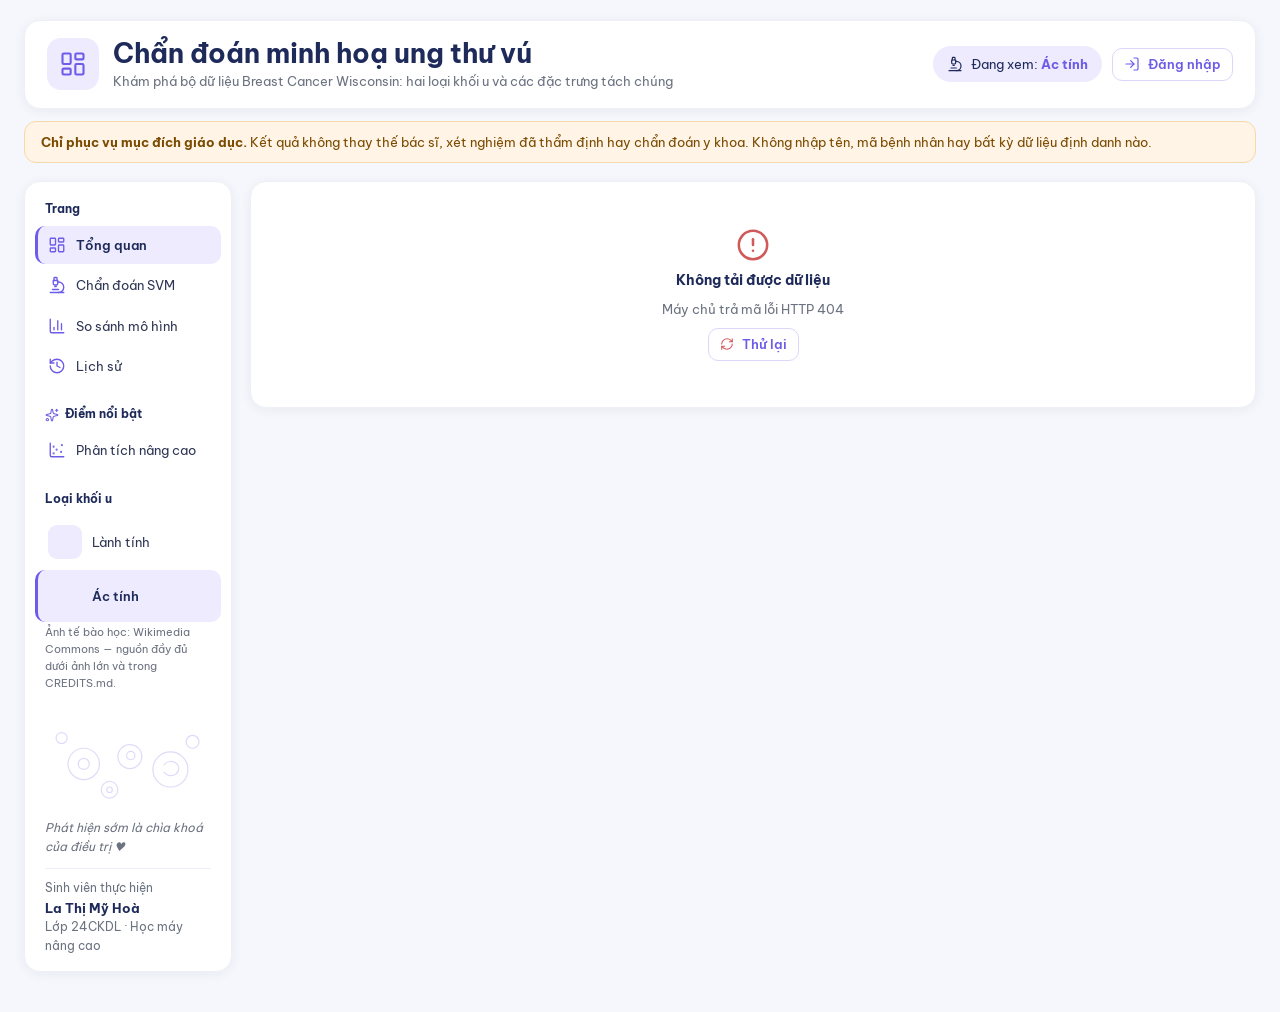
==== web/public/index.html @ 4c99efbc "Serve a three-module dashboard with credited cytology images Web module (overview, SVM diagnosis wit" ====
<!doctype html>
<html lang="vi">
<head>
<meta charset="utf-8">
<meta name="viewport" content="width=device-width, initial-scale=1">
<title>Chẩn đoán minh hoạ ung thư vú — SVM</title>
<meta name="description" content="Chẩn đoán minh hoạ khối u vú lành tính / ác tính bằng SVM, so sánh 5 mô hình phân loại — chỉ phục vụ mục đích giáo dục.">
<link rel="icon" href="favicon.svg" type="image/svg+xml">
<link rel="stylesheet" href="css/app.css">
<!-- Addresses of the model API and the database API (served by the web module). -->
<script src="config.js"></script>
<script src="vendor/chart.umd.min.js"></script>
<script type="module" src="js/app.js"></script>
</head>
<body>
<div class="app">
  <header class="topbar">
    <div class="brand">
      <div class="brand-icon" id="pageIcon"></div>
      <div>
        <h1 id="pageTitle">Chẩn đoán minh hoạ ung thư vú</h1>
        <p id="pageSub">Đang tải…</p>
      </div>
    </div>
    <div class="top-actions">
      <span class="pill" id="viewingPill"></span>
      <div class="user-menu" id="userMenu"></div>
    </div>
  </header>

  <div class="edu-warning" role="note">
    <b>Chỉ phục vụ mục đích giáo dục.</b> Kết quả không thay thế bác sĩ, xét nghiệm đã thẩm định hay chẩn đoán y khoa.
    Không nhập tên, mã bệnh nhân hay bất kỳ dữ liệu định danh nào.
  </div>

  <div class="shell">
    <nav class="sidebar" id="sidebar" aria-label="Điều hướng"></nav>
    <main class="view" id="view" aria-live="polite"></main>
  </div>
</div>
<div class="toast" id="toast" role="status"></div>
</body>
</html>
---- web/public/css/app.css ----
/* Light lavender dashboard, tokens from docs/ui-reference.png (requirement R5). */
@import url("../fonts/fonts.css");

:root {
  --bg: #F5F7FC;
  --card: #FFFFFF;
  --primary: #6C5CE7;
  --primary-strong: #5A4BD6;
  --lavender: #EFEBFF;
  --title: #1E2A5A;
  --text: #2E3654;
  --muted: #6B7280;
  --border: #EEF0F7;
  --shadow: 0 2px 12px rgba(30, 40, 90, .06);
  --radius: 16px;
  --radius-sm: 10px;

  --c1: #6C63FF; --c2: #B38BFA; --c3: #5CB85C; --c4: #6FA8DC; --c5: #F4A261;

  --ok: #1F9D55; --ok-bg: #E8F7EE;
  --warn: #B7791F; --warn-bg: #FFF4E0;
  --bad: #C53030; --bad-bg: #FDECEC;

  --font: "Be Vietnam Pro", system-ui, -apple-system, "Segoe UI", Arial, sans-serif;
}

*, *::before, *::after { box-sizing: border-box; }
html { -webkit-text-size-adjust: 100%; }
body {
  margin: 0; background: var(--bg); color: var(--text);
  font-family: var(--font); font-size: 14px; line-height: 1.55;
}
a { color: var(--primary); }
button, input, select { font: inherit; }
.icon { flex: none; vertical-align: middle; }
.sr-only { position: absolute; width: 1px; height: 1px; overflow: hidden; clip: rect(0 0 0 0); }

/* ------------------------------------------------------------ layout */
.app { max-width: 1400px; margin: 0 auto; padding: 20px 24px 40px; }
.topbar {
  display: flex; align-items: center; justify-content: space-between; gap: 16px;
  background: var(--card); border: 1px solid var(--border); border-radius: var(--radius);
  box-shadow: var(--shadow); padding: 16px 22px; margin-bottom: 18px;
}
.brand { display: flex; align-items: center; gap: 14px; min-width: 0; }
.brand-icon {
  width: 52px; height: 52px; border-radius: 14px; display: grid; place-items: center;
  background: var(--lavender); color: var(--primary);  flex: none;
}
.brand h1 { margin: 0; font-size: 27px; line-height: 1.2; font-weight: 700; color: var(--title); }
.brand p { margin: 2px 0 0; color: var(--muted); font-size: 13px; }
.top-actions { display: flex; align-items: center; gap: 10px; flex-wrap: wrap; justify-content: flex-end; }

.pill {
  display: inline-flex; align-items: center; gap: 8px; padding: 8px 14px; border-radius: 999px;
  background: var(--lavender); color: var(--title); font-size: 13px; white-space: nowrap;
}
.pill b { color: var(--primary); }

.user-menu { position: relative; }
.user-btn {
  display: inline-flex; align-items: center; gap: 8px; padding: 7px 12px; border-radius: 999px;
  border: 1px solid var(--border); background: var(--card); color: var(--title); cursor: pointer;
}
.user-btn:hover { border-color: var(--primary); }
.avatar {
  width: 26px; height: 26px; border-radius: 50%; display: grid; place-items: center;
  background: var(--primary); color: #fff; font-size: 12px; font-weight: 700;
}
.menu {
  position: absolute; right: 0; top: calc(100% + 6px); min-width: 210px; z-index: 20;
  background: var(--card); border: 1px solid var(--border); border-radius: 12px;
  box-shadow: 0 8px 28px rgba(30, 40, 90, .12); padding: 6px; display: none;
}
.menu.open { display: block; }
.menu a, .menu button {
  display: flex; align-items: center; gap: 8px; width: 100%; padding: 8px 10px; border: 0;
  background: none; color: var(--text); text-decoration: none; border-radius: 8px; cursor: pointer; text-align: left;
}
.menu a:hover, .menu button:hover { background: var(--lavender); }
.menu .meta { padding: 6px 10px; color: var(--muted); font-size: 12px; }

.shell { display: grid; grid-template-columns: 208px minmax(0, 1fr); gap: 18px; align-items: start; }

/* ------------------------------------------------------------ sidebar */
.sidebar {
  position: sticky; top: 16px; background: var(--card); border: 1px solid var(--border);
  border-radius: var(--radius); box-shadow: var(--shadow); padding: 14px 10px 12px;
  display: flex; flex-direction: column; min-height: calc(100vh - 150px);
}
.side-group { margin-bottom: 14px; }
.side-title {
  margin: 4px 10px 8px; font-size: 12px; font-weight: 700; color: var(--title);
  display: flex; align-items: center; gap: 6px;
}
.side-title .star { color: var(--primary); }
.nav-item {
  display: flex; align-items: center; gap: 10px; padding: 9px 10px; margin: 2px 0;
  border-radius: 10px; border-left: 3px solid transparent; color: var(--text);
  text-decoration: none; font-size: 13px; cursor: pointer; background: none; width: 100%;
  border-top: 0; border-right: 0; border-bottom: 0; text-align: left;
}
.nav-item:hover { background: #F7F5FF; }
.nav-item.active { background: var(--lavender); border-left-color: var(--primary); color: var(--title); font-weight: 600; }
.nav-item .icon { color: var(--primary); }
.thumb { width: 34px; height: 34px; border-radius: 9px; object-fit: cover; flex: none; background: var(--lavender); }
.side-credit { margin: 2px 10px 0; font-size: 11px; color: var(--muted); }
.side-foot { margin-top: auto; padding: 12px 10px 4px; position: relative; }
.lineart { width: 100%; height: 90px; color: var(--primary); opacity: .22; }
.quote { margin: 4px 0 0; font-style: italic; font-size: 12px; color: var(--muted); }
.student { margin-top: 12px; padding-top: 10px; border-top: 1px solid var(--border); font-size: 12px; color: var(--muted); }
.student b { color: var(--title); display: block; font-size: 13px; }

/* ------------------------------------------------------------ cards and grids */
.view { min-width: 0; }
.card {
  background: var(--card); border: 1px solid var(--border); border-radius: var(--radius);
  box-shadow: var(--shadow); padding: 18px 20px; min-width: 0;
}
.card + .card { margin-top: 0; }
.card-head { display: flex; align-items: center; justify-content: space-between; gap: 12px; margin-bottom: 12px; flex-wrap: wrap; }
.card h2, .card h3 { margin: 0; color: var(--title); font-size: 16px; font-weight: 700; }
.card-head .sub, .sub { color: var(--muted); font-size: 12.5px; margin: 2px 0 0; }
.card.tinted { background: var(--lavender); border-color: #E4DDFF; }
.band-title {
  background: var(--lavender); border-radius: 10px; padding: 8px 12px; margin: -4px -6px 14px;
  color: var(--title); font-weight: 700; font-size: 15px;
}

.grid { display: grid; gap: 18px; }
.overview { grid-template-columns: minmax(0, 1.05fr) minmax(0, 1fr) minmax(260px, .9fr); grid-template-areas:
  "photo parts side" "donut donut side"; }
.overview .area-photo { grid-area: photo; }
.overview .area-parts { grid-area: parts; }
.overview .area-donut { grid-area: donut; }
.overview .area-side { grid-area: side; display: grid; gap: 18px; align-content: start; }
.cols-2 { grid-template-columns: repeat(2, minmax(0, 1fr)); }
.cols-3 { grid-template-columns: repeat(3, minmax(0, 1fr)); }
.cols-4 { grid-template-columns: repeat(4, minmax(0, 1fr)); }
.span-2 { grid-column: span 2; }
.stack { display: grid; gap: 18px; grid-template-columns: minmax(0, 1fr); }
.grid > *, .stack > * { min-width: 0; }

/* ------------------------------------------------------------ overview pieces */
.photo-wrap { display: grid; grid-template-columns: 92px 1fr; grid-template-rows: 1fr auto; gap: 6px 10px; align-items: center; }
.dim-v { grid-row: 1; display: grid; grid-template-columns: 1fr 14px; align-items: stretch; height: 100%; min-height: 220px; }
.dim-v .label { align-self: center; font-size: 11.5px; color: var(--muted); text-align: right; padding-right: 4px; line-height: 1.3; }
.dim-v .label b, .dim-h b { display: block; color: var(--title); font-size: 16px; }
.dim-v svg, .dim-h svg { color: var(--title); opacity: .75; }
.photo { width: 100%; height: 240px; object-fit: cover; border-radius: 12px; background: var(--lavender); }
.dim-h { grid-column: 2; text-align: center; font-size: 11.5px; color: var(--muted); }
.caption { font-size: 11.5px; color: var(--muted); margin: 8px 0 0; line-height: 1.45; overflow-wrap: anywhere; }
.caption a { color: var(--muted); }

.bars { display: grid; gap: 16px; }
.bar-label { display: flex; justify-content: space-between; gap: 8px; font-size: 13px; color: var(--text); margin-bottom: 6px; }
.bar-label span:last-child { color: var(--title); font-weight: 600; }
.track { height: 10px; border-radius: 999px; background: #EEF0F7; overflow: hidden; }
.fill { height: 100%; border-radius: 999px; transition: width .4s ease; }

.donut-wrap { display: grid; grid-template-columns: minmax(180px, 240px) 1fr; gap: 24px; align-items: center; }
.donut-box { position: relative; height: 220px; }
.donut-center { position: absolute; inset: 0; display: grid; place-items: center; pointer-events: none; text-align: center; }
.donut-center b { color: var(--title); font-size: 16px; }
.donut-center span { display: block; color: var(--muted); font-size: 11px; }
.legend { display: grid; gap: 10px; margin: 0; padding: 0; list-style: none; }
.legend li { display: grid; grid-template-columns: 12px 1fr auto; gap: 10px; align-items: center; font-size: 13px; }
.legend .dot { width: 12px; height: 12px; border-radius: 50%; }
.legend b { color: var(--title); }

.kv { display: grid; gap: 0; }
.kv-row { display: grid; grid-template-columns: 36px 1fr; gap: 12px; align-items: center; padding: 11px 0; border-bottom: 1px solid var(--border); }
.kv-row:last-child { border-bottom: 0; }
.kv-row .icon { color: var(--primary); }
.kv-label { color: var(--muted); font-size: 12.5px; }
.kv-value { color: var(--title); font-weight: 700; font-size: 14.5px; }
.bullets { margin: 0; padding-left: 18px; display: grid; gap: 8px; font-size: 13px; }
.bullets li::marker { color: var(--primary); }
.remark { display: grid; grid-template-columns: 28px 1fr; gap: 8px; }
.remark .icon { color: var(--primary); }
.remark h3 { color: var(--primary) !important; font-size: 14px !important; margin-bottom: 4px !important; }
.remark p { margin: 0; font-size: 13px; }

/* ------------------------------------------------------------ controls */
.btn {
  display: inline-flex; align-items: center; justify-content: center; gap: 8px; padding: 9px 16px;
  border-radius: 10px; border: 1px solid transparent; background: var(--primary); color: #fff;
  font-weight: 600; font-size: 13.5px; cursor: pointer; text-decoration: none; white-space: nowrap;
}
.btn:hover { background: var(--primary-strong); }
.btn:disabled { opacity: .55; cursor: progress; }
.btn.ghost { background: var(--card); color: var(--primary); border-color: #DCD6FB; }
.btn.ghost:hover { background: var(--lavender); }
.btn.small { padding: 6px 11px; font-size: 12.5px; }
.btn-row { display: flex; gap: 8px; flex-wrap: wrap; align-items: center; }
label.field { display: grid; gap: 6px; font-size: 12.5px; color: var(--muted); font-weight: 500; }
.input, select.input {
  width: 100%; padding: 9px 12px; border: 1px solid #DDE1EE; border-radius: 10px; background: #fff;
  color: var(--text); font-size: 14px; min-height: 40px;
}
.input:focus, .btn:focus-visible, .nav-item:focus-visible, .chip:focus-visible, input[type=range]:focus-visible {
  outline: 2px solid var(--primary); outline-offset: 2px;
}
.form-grid { display: grid; grid-template-columns: repeat(2, minmax(0, 1fr)); gap: 14px; }
.chip {
  padding: 6px 12px; border-radius: 999px; border: 1px solid var(--border); background: #fff;
  color: var(--text); font-size: 12.5px; font-weight: 600; cursor: pointer;
}
.chip:hover, .chip.active { border-color: var(--primary); color: var(--primary); background: var(--lavender); }
.segmented { display: inline-flex; background: #F1F2F8; border-radius: 10px; padding: 3px; gap: 2px; flex-wrap: wrap; }
.segmented button { border: 0; background: none; padding: 7px 12px; border-radius: 8px; cursor: pointer; color: var(--muted); font-weight: 600; font-size: 13px; }
.segmented button.active { background: #fff; color: var(--primary); box-shadow: 0 1px 4px rgba(30, 40, 90, .1); }

input[type=range] { width: 100%; accent-color: var(--primary); }

/* ------------------------------------------------------------ data display */
.badge { display: inline-flex; align-items: center; gap: 4px; padding: 2px 9px; border-radius: 999px; font-size: 11.5px; font-weight: 700; white-space: nowrap; }
.badge.fast { background: var(--ok-bg); color: var(--ok); }
.badge.medium { background: var(--warn-bg); color: var(--warn); }
.badge.slow { background: var(--bad-bg); color: var(--bad); }
.badge.best { background: var(--lavender); color: var(--primary); }
.badge.neutral { background: #F1F2F8; color: var(--muted); }

.table-wrap { overflow-x: auto; margin: 0 -4px; }
table.data { width: 100%; border-collapse: collapse; font-size: 13px; }
table.data th { text-align: left; font-size: 12px; color: var(--muted); font-weight: 600; padding: 9px 10px; border-bottom: 1px solid var(--border); white-space: nowrap; }
table.data td { padding: 10px; border-bottom: 1px solid var(--border); vertical-align: middle; }
table.data td.num, table.data th.num { text-align: right; font-variant-numeric: tabular-nums; }
table.data tr.best td { background: #F7F5FF; }
table.data tr.best td:first-child { box-shadow: inset 3px 0 0 var(--primary); }
.swatch { display: inline-block; width: 10px; height: 10px; border-radius: 3px; margin-right: 6px; vertical-align: middle; }

.kpi { display: grid; grid-template-columns: 40px 1fr; gap: 12px; align-items: center; }
.kpi .ico { width: 40px; height: 40px; border-radius: 12px; display: grid; place-items: center; background: var(--lavender); color: var(--primary); }
.kpi .label { font-size: 12px; color: var(--muted); }
.kpi .value { font-size: 19px; font-weight: 700; color: var(--title); line-height: 1.25; }
.kpi .hint { font-size: 11.5px; color: var(--muted); }

.chart-box { position: relative; height: 280px; }
.chart-box.tall { height: 340px; }
.chart-box.short { height: 220px; }

/* overview: SVM predictor */
.section-title { margin: 4px 0 12px; font-size: 17px; font-weight: 700; color: var(--title); }
.section-title span { font-size: 12.5px; font-weight: 500; color: var(--muted); }
.predict-layout { grid-template-columns: minmax(0, 1.75fr) minmax(300px, 1fr); align-items: start; }
.predict-left { display: grid; grid-template-columns: minmax(200px, .85fr) minmax(0, 1.15fr); gap: 22px; align-items: start; }
.predict-figure { margin: 0; }
.predict-figure .photo { height: 300px; }
.predict-label { margin-top: 12px; padding: 10px 12px; border-radius: 12px; background: var(--lavender); text-align: center; }
.predict-label span { display: block; font-size: 12px; color: var(--muted); }
.predict-label b { display: block; font-size: 18px; color: var(--title); line-height: 1.3; }
.feature-list { display: grid; gap: 16px; margin: 16px 0 18px; }
.feature-head { display: flex; justify-content: space-between; align-items: center; gap: 10px; margin-bottom: 4px; }
.feature-head label { font-size: 13px; font-weight: 600; color: var(--title); }
.feature-head label span { display: block; font-size: 11.5px; font-weight: 500; color: var(--muted); }
.num-input { width: 84px; min-height: 34px; padding: 5px 8px; text-align: right; font-variant-numeric: tabular-nums; flex: none; }
.range-row { display: grid; grid-template-columns: 30px minmax(0, 1fr) 30px; gap: 8px; align-items: center; font-size: 11.5px; color: var(--muted); font-variant-numeric: tabular-nums; }
.range-row span:last-child { text-align: right; }
.btn.block { width: 100%; }
.predict-hero { display: grid; grid-template-columns: minmax(0, 1fr) auto; gap: 12px; align-items: end; padding-bottom: 14px; border-bottom: 1px solid var(--border); }
.predict-name { display: flex; align-items: center; gap: 8px; font-size: 22px; font-weight: 700; color: var(--title); line-height: 1.25; }
.predict-name .dot { width: 12px; height: 12px; border-radius: 50%; flex: none; }
.acc { text-align: right; }
.acc-value { font-size: 22px; font-weight: 700; color: var(--primary); line-height: 1.25; font-variant-numeric: tabular-nums; }
.result-section h3 { font-size: 14px !important; margin: 16px 0 4px !important; }
.notice[hidden] { display: none; }

/* advanced analysis: confusion matrix */
.cm { border-collapse: separate; border-spacing: 4px; width: 100%; table-layout: fixed; }
.cm th { font-size: 12.5px; font-weight: 600; color: var(--text); padding: 4px; text-align: center; }
.cm .axis { font-size: 12px; font-weight: 700; color: var(--muted); }
.cm col.c-axis { width: 28px; }
.cm col.c-row { width: 104px; }
.cm .axis-y span { display: inline-block; writing-mode: vertical-rl; transform: rotate(180deg); }
.cm .row-h { text-align: right; white-space: nowrap; }
.cm td { height: 78px; border-radius: 10px; text-align: center; font-size: 22px; font-weight: 700; font-variant-numeric: tabular-nums;
  background: #F5F6FB; color: var(--muted); }
.cm td.diag { background: var(--primary); color: #fff; }
.cm td.miss { background: var(--bad-bg); color: var(--bad); }
.cm td small { display: block; font-size: 11px; font-weight: 500; opacity: .85; }
.insight { display: flex; gap: 8px; align-items: flex-start; margin: 12px 0 0; padding: 10px 12px; border-radius: 10px; background: #FAFAFE;
  border: 1px solid var(--border); font-size: 13px; }
.insight .icon { color: var(--primary); margin-top: 2px; }
.insight p { margin: 0; }

/* ------------------------------------------------------------ states */
.skeleton { position: relative; overflow: hidden; background: #EEF0F7; border-radius: 10px; }
.skeleton::after {
  content: ""; position: absolute; inset: 0; transform: translateX(-100%);
  background: linear-gradient(90deg, transparent, rgba(255, 255, 255, .7), transparent);
  animation: shimmer 1.3s infinite;
}
@keyframes shimmer { to { transform: translateX(100%); } }
.sk-line { height: 12px; margin: 10px 0; }
.sk-block { height: 180px; }
.state { display: grid; justify-items: center; gap: 8px; text-align: center; padding: 28px 16px; color: var(--muted); }
.state .icon { color: var(--primary); opacity: .8; }
.state.error .icon { color: var(--bad); }
.state b { color: var(--title); }
.state p { margin: 0; max-width: 460px; font-size: 13px; }
.notice { display: flex; gap: 10px; align-items: flex-start; border-radius: 12px; padding: 11px 14px; font-size: 13px; }
.notice.error { background: var(--bad-bg); color: var(--bad); }
.notice.ok { background: var(--ok-bg); color: var(--ok); }
.notice.info { background: var(--lavender); color: var(--title); }

.toast {
  position: fixed; left: 50%; bottom: 24px; transform: translateX(-50%) translateY(20px); opacity: 0;
  background: var(--title); color: #fff; padding: 10px 16px; border-radius: 10px; font-size: 13px;
  transition: all .25s ease; z-index: 50; pointer-events: none; max-width: calc(100% - 32px);
}
.toast.show { opacity: 1; transform: translateX(-50%) translateY(0); }

/* ------------------------------------------------------------ SVM classifier (legacy page, reskinned) */
.status-line { display: flex; align-items: center; gap: 8px; font-size: 12.5px; color: var(--muted); }
.dot-status { width: 9px; height: 9px; border-radius: 50%; background: #CBD0DD; }
.dot-status.ok { background: var(--ok); } .dot-status.bad { background: var(--bad); }
.result-card { border-radius: 14px; padding: 16px; background: #F7F5FF; border: 1px solid #E4DDFF; }
.result-card.error { background: var(--bad-bg); border-color: #F6CACA; color: var(--bad); }
.result-card h3 { margin: 0; font-size: 20px; color: var(--title); }
.result-card .photo { height: 260px; margin-top: 10px; }
.prob-row { display: grid; grid-template-columns: 90px 1fr 54px; gap: 8px; align-items: center; font-size: 13px; }

.pager { display: flex; align-items: center; justify-content: space-between; gap: 10px; margin-top: 12px; flex-wrap: wrap; font-size: 13px; color: var(--muted); }
.cell-input { width: 88px; padding: 5px 8px; border: 1px solid #DDE1EE; border-radius: 8px; font-size: 13px; }

.auth-wrap { max-width: 440px; margin: 20px auto; }

/* ------------------------------------------------------------ responsive */
@media (max-width: 1280px) {
  .predict-layout { grid-template-columns: minmax(0, 1fr); }
  .overview { grid-template-columns: minmax(0, 1fr) minmax(0, 1fr); grid-template-areas: "photo parts" "donut donut" "side side"; }
  .overview .area-side { grid-template-columns: repeat(2, minmax(0, 1fr)); }
}
@media (max-width: 1023px) {
  .app { padding: 12px 16px 32px; }
  .shell { grid-template-columns: minmax(0, 1fr); }
  .sidebar {
    position: static; min-height: 0; min-width: 0; flex-direction: row; overflow-x: auto; padding: 8px;
    gap: 4px; scrollbar-width: thin;
  }
  .side-group { display: flex; gap: 4px; margin: 0; flex: none; }
  .side-title, .side-foot, .side-credit { display: none; }
  .nav-item { width: auto; white-space: nowrap; border-left: 0; border-bottom: 3px solid transparent; border-radius: 10px 10px 4px 4px; }
  .nav-item.active { border-bottom-color: var(--primary); }
  .thumb { width: 24px; height: 24px; }
  .overview, .cols-2, .cols-3, .cols-4 { grid-template-columns: minmax(0, 1fr); }
  .overview { grid-template-areas: "photo" "parts" "donut" "side"; }
  .overview .area-side { grid-template-columns: 1fr; }
  .span-2 { grid-column: auto; }
  .topbar { flex-direction: column; align-items: flex-start; }
  .top-actions { justify-content: flex-start; }
  .brand h1 { font-size: 22px; }
  .topbar, .brand, .brand > div { min-width: 0; max-width: 100%; }
}
@media (max-width: 640px) {
  .predict-left { grid-template-columns: minmax(0, 1fr); }
  .predict-figure .photo { height: 240px; }
  .cm col.c-row { width: 84px; }
  .cm td { height: 60px; font-size: 18px; }
  .donut-wrap { grid-template-columns: 1fr; }
  .form-grid { grid-template-columns: minmax(0, 1fr); }
  .app { padding: 10px 12px 28px; }
  .brand-icon { width: 44px; height: 44px; }
  .pill { white-space: normal; }
  .photo-wrap { grid-template-columns: 80px 1fr; }
  .card { padding: 16px; }
}

/* dimension arrows on the overview photo */
.arrow-v, .arrow-h { display: flex; align-items: center; color: var(--title); opacity: .7; }
.arrow-v { flex-direction: column; height: 100%; }
.arrow-v .shaft { flex: 1; width: 0; border-left: 1.5px solid currentColor; }
.arrow-v .head { width: 0; height: 0; border-left: 5px solid transparent; border-right: 5px solid transparent; }
.arrow-v .head.a { border-bottom: 8px solid currentColor; }
.arrow-v .head.b { border-top: 8px solid currentColor; }
.arrow-h { flex-direction: row; width: 100%; margin: 2px 0 6px; }
.arrow-h .shaft { flex: 1; height: 0; border-top: 1.5px solid currentColor; }
.arrow-h .head { width: 0; height: 0; border-top: 5px solid transparent; border-bottom: 5px solid transparent; }
.arrow-h .head.a { border-right: 8px solid currentColor; }
.arrow-h .head.b { border-left: 8px solid currentColor; }

/* ------------------------------------------------------------ breast cancer (da2) */
:root { --malignant: #C92A2A; --malignant-bg: #FDECEC; --benign: #1971C2; --benign-bg: #E7F1FB; }
.edu-warning {
  margin: -6px 0 18px; padding: 10px 16px; border-radius: 12px; font-size: 13px;
  background: #FFF4E5; color: #7A4A00; border: 1px solid #F5D9A8;
}
.class-dot { display: inline-block; width: 10px; height: 10px; border-radius: 50%; margin-right: 6px; vertical-align: middle; }
.verdict { border-radius: 12px; padding: 14px 16px; margin-bottom: 12px; }
.verdict.malignant { background: var(--malignant-bg); }
.verdict.benign { background: var(--benign-bg); }
.verdict .label { font-size: 12.5px; color: var(--muted); }
.verdict .value { font-size: 26px; font-weight: 800; line-height: 1.2; }
.verdict.malignant .value { color: var(--malignant); }
.verdict.benign .value { color: var(--benign); }
.prob-bar { position: relative; height: 16px; border-radius: 999px; background: var(--benign-bg); margin: 6px 0 26px; }
.prob-bar .fill { position: absolute; inset: 0 auto 0 0; border-radius: 999px; background: var(--malignant); }
.prob-bar .mark { position: absolute; top: -5px; bottom: -5px; width: 2px; background: var(--title); }
.prob-bar .mark span { position: absolute; top: 20px; left: 50%; transform: translateX(-50%); white-space: nowrap; font-size: 11.5px; color: var(--title); }
.compare-truth { font-size: 13px; padding: 8px 12px; border-radius: 10px; background: #F4F5F9; margin-top: 10px; }
.compare-truth.match { background: var(--benign-bg); }
.compare-truth.mismatch { background: var(--malignant-bg); }
.feature-groups fieldset { border: 1px solid var(--border); border-radius: 12px; padding: 12px 14px 14px; margin: 0 0 14px; }
.feature-groups legend { padding: 0 6px; font-weight: 700; color: var(--title); font-size: 14px; }
.feature-groups legend small { font-weight: 500; color: var(--muted); }
.feature-fields { display: grid; grid-template-columns: repeat(auto-fill, minmax(170px, 1fr)); gap: 10px 12px; }
.feature-fields label { display: grid; gap: 3px; font-size: 12.5px; color: var(--text); font-weight: 600; }
.feature-fields label small { color: var(--muted); font-weight: 500; font-size: 11px; }
.feature-fields .input { min-height: 34px; padding: 6px 9px; font-variant-numeric: tabular-nums; }
.feature-fields .input.invalid { border-color: var(--malignant); background: var(--malignant-bg); }
.diagnose-layout { grid-template-columns: minmax(0, 1.6fr) minmax(300px, 1fr); align-items: start; }
.sticky-side { position: sticky; top: 16px; display: grid; gap: 18px; }
.cell-photo { width: 100%; height: 190px; object-fit: cover; border-radius: 12px; background: var(--lavender); }
.threshold-controls { display: grid; grid-template-columns: minmax(0, 1fr) auto; gap: 12px; align-items: center; }
.stat-grid { display: grid; grid-template-columns: repeat(4, minmax(0, 1fr)); gap: 10px; }
.stat-box { background: #FAFAFE; border: 1px solid var(--border); border-radius: 12px; padding: 10px 12px; }
.stat-box .k { font-size: 12px; color: var(--muted); }
.stat-box .v { font-size: 20px; font-weight: 700; color: var(--title); font-variant-numeric: tabular-nums; }
.cm2 { border-collapse: separate; border-spacing: 4px; width: 100%; table-layout: fixed; }
.cm2 th { font-size: 12.5px; font-weight: 600; padding: 4px; text-align: center; }
.cm2 td { height: 64px; border-radius: 10px; text-align: center; font-size: 20px; font-weight: 700; background: #F5F6FB; color: var(--muted); font-variant-numeric: tabular-nums; }
.cm2 td.ok { background: var(--primary); color: #fff; }
.cm2 td.miss { background: var(--malignant-bg); color: var(--malignant); }
.cm2 td small { display: block; font-size: 11px; font-weight: 600; opacity: .85; }
.insight { display: flex; gap: 8px; align-items: flex-start; margin: 12px 0 0; padding: 10px 12px; border-radius: 10px; background: #FAFAFE; border: 1px solid var(--border); font-size: 13px; }
.insight .icon { color: var(--primary); margin-top: 2px; }
.insight p { margin: 0; }
@media (max-width: 1100px) {
  .diagnose-layout { grid-template-columns: minmax(0, 1fr); }
  .sticky-side { position: static; }
  .stat-grid { grid-template-columns: repeat(2, minmax(0, 1fr)); }
}
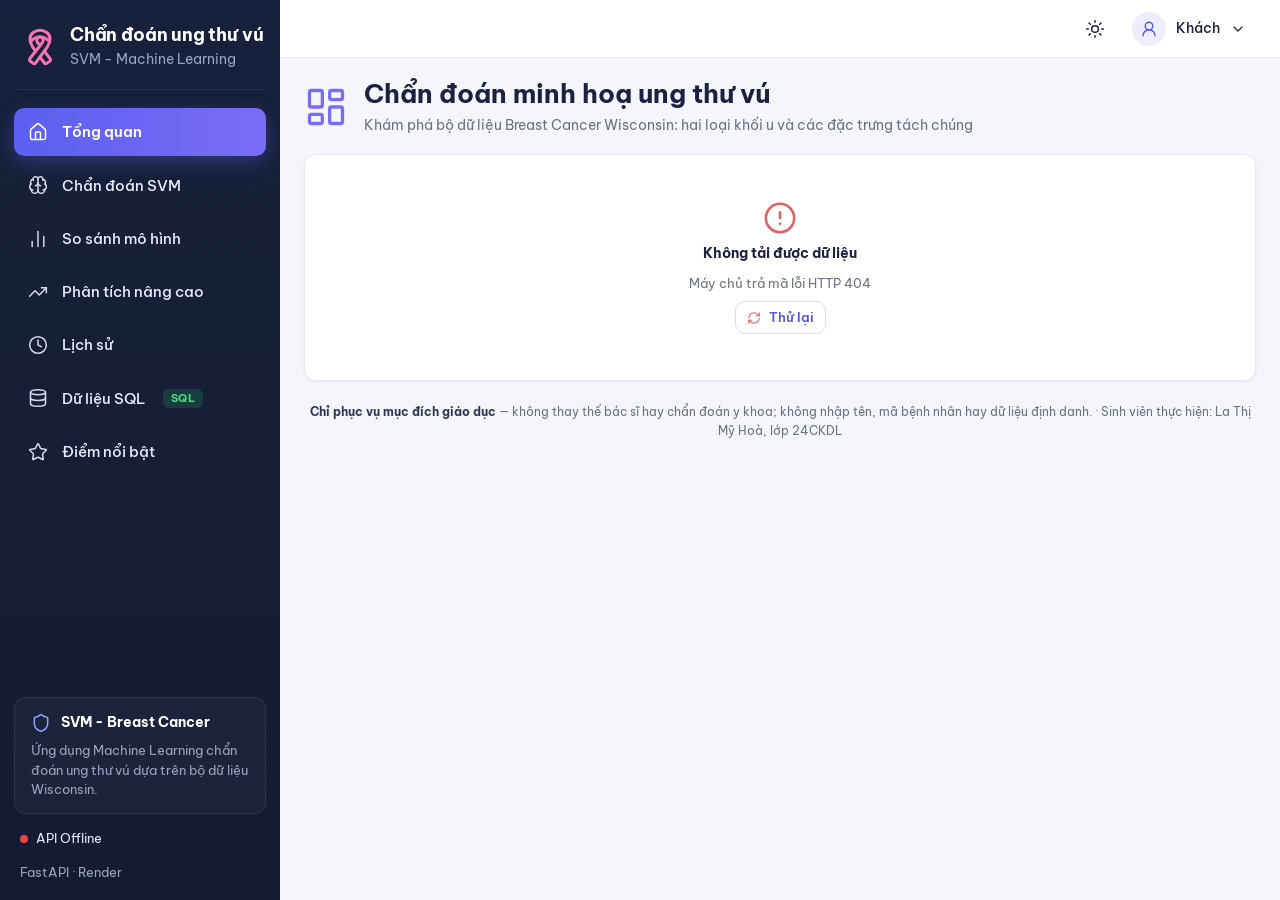
==== commit 1f22ad20: "Restyle the dashboard after the diagnosis mockup Navy sidebar in the mockup's order (with the SQL ba" ====
--- a/web/public/index.html
+++ b/web/public/index.html
@@ -6,6 +6,8 @@
 <title>Chẩn đoán minh hoạ ung thư vú — SVM</title>
 <meta name="description" content="Chẩn đoán minh hoạ khối u vú lành tính / ác tính bằng SVM, so sánh 5 mô hình phân loại — chỉ phục vụ mục đích giáo dục.">
 <link rel="icon" href="favicon.svg" type="image/svg+xml">
+<!-- Apply the saved theme before the first paint (no flash of the light theme). -->
+<script>try { if (localStorage.getItem("bc-theme") === "dark") document.documentElement.dataset.theme = "dark"; } catch (_) {}</script>
 <link rel="stylesheet" href="css/app.css">
 <!-- Addresses of the model API and the database API (served by the web module). -->
 <script src="config.js"></script>
@@ -13,29 +15,29 @@
 <script type="module" src="js/app.js"></script>
 </head>
 <body>
-<div class="app">
-  <header class="topbar">
-    <div class="brand">
-      <div class="brand-icon" id="pageIcon"></div>
-      <div>
-        <h1 id="pageTitle">Chẩn đoán minh hoạ ung thư vú</h1>
-        <p id="pageSub">Đang tải…</p>
+<div class="layout">
+  <nav class="sidebar" id="sidebar" aria-label="Điều hướng"></nav>
+  <div class="main">
+    <header class="topbar">
+      <div class="top-actions">
+        <button class="icon-btn" type="button" id="themeBtn" aria-label="Đổi giao diện sáng / tối"></button>
+        <div class="user-menu" id="userMenu"></div>
       </div>
+    </header>
+    <div class="content">
+      <div class="page-head">
+        <div class="page-icon" id="pageIcon"></div>
+        <div>
+          <h1 id="pageTitle">Chẩn đoán minh hoạ ung thư vú</h1>
+          <p id="pageSub">Đang tải…</p>
+        </div>
+      </div>
+      <main class="view" id="view" aria-live="polite"></main>
+      <footer class="edu-note" role="note">
+        <b>Chỉ phục vụ mục đích giáo dục</b> — không thay thế bác sĩ hay chẩn đoán y khoa; không nhập tên, mã bệnh nhân hay dữ liệu định danh.
+        · Sinh viên thực hiện: La Thị Mỹ Hoà, lớp 24CKDL
+      </footer>
     </div>
-    <div class="top-actions">
-      <span class="pill" id="viewingPill"></span>
-      <div class="user-menu" id="userMenu"></div>
-    </div>
-  </header>
-
-  <div class="edu-warning" role="note">
-    <b>Chỉ phục vụ mục đích giáo dục.</b> Kết quả không thay thế bác sĩ, xét nghiệm đã thẩm định hay chẩn đoán y khoa.
-    Không nhập tên, mã bệnh nhân hay bất kỳ dữ liệu định danh nào.
-  </div>
-
-  <div class="shell">
-    <nav class="sidebar" id="sidebar" aria-label="Điều hướng"></nav>
-    <main class="view" id="view" aria-live="polite"></main>
   </div>
 </div>
 <div class="toast" id="toast" role="status"></div>
--- a/web/public/css/app.css
+++ b/web/public/css/app.css
@@ -1,27 +1,70 @@
-/* Light lavender dashboard, tokens from docs/ui-reference.png (requirement R5). */
+/* Dashboard styled after docs/mockup/bt2-chan-doan-svm-threshold.png: navy sidebar, light main area,
+   white cards. Every colour is a token so the dark theme (html[data-theme="dark"]) only redefines them. */
 @import url("../fonts/fonts.css");
 
 :root {
-  --bg: #F5F7FC;
+  --bg: #F4F6FB;
   --card: #FFFFFF;
-  --primary: #6C5CE7;
-  --primary-strong: #5A4BD6;
-  --lavender: #EFEBFF;
-  --title: #1E2A5A;
+  --surface-2: #F1F3F8;      /* inputs, table stripes, subtle boxes */
+  --hover: #F5F4FF;
+  --track: #E9ECF4;
+  --input-border: #E3E7F0;
+  --primary: #4F56E8;
+  --primary-strong: #3F46D6;
+  --lavender: #EEEDFE;
+  --lavender-border: #DCDAFB;
+  --title: #1B2240;
   --text: #2E3654;
   --muted: #6B7280;
-  --border: #EEF0F7;
-  --shadow: 0 2px 12px rgba(30, 40, 90, .06);
-  --radius: 16px;
+  --border: #E6E9F2;
+  --shadow: 0 1px 3px rgba(20, 28, 51, .04), 0 1px 2px rgba(20, 28, 51, .03);
+  --radius: 12px;
   --radius-sm: 10px;
 
+  --side-bg: #141C33;
+  --side-bg-2: #18213B;
+  --side-text: #E7EAF6;
+  --side-muted: #9AA3C0;
+  --side-line: rgba(255, 255, 255, .08);
+  --active-from: #5B5FF0;
+  --active-to: #7B6CF6;
+
   --c1: #6C63FF; --c2: #B38BFA; --c3: #5CB85C; --c4: #6FA8DC; --c5: #F4A261;
 
-  --ok: #1F9D55; --ok-bg: #E8F7EE;
-  --warn: #B7791F; --warn-bg: #FFF4E0;
-  --bad: #C53030; --bad-bg: #FDECEC;
-
-  --font: "Be Vietnam Pro", system-ui, -apple-system, "Segoe UI", Arial, sans-serif;
+  --ok: #1F9D55; --ok-bg: #E9F8EF;
+  --warn: #C2700F; --warn-bg: #FFF5E8;
+  --bad: #D93A3F; --bad-bg: #FDEDED;
+  --info: #3B6FE0; --info-bg: #EEF4FF;
+  --violet: #6D4FD8; --violet-bg: #F3F0FF;
+
+  --font: "Be Vietnam Pro", Inter, system-ui, -apple-system, "Segoe UI", Arial, sans-serif;
+  --mono: "JetBrains Mono", "Cascadia Mono", Consolas, "SFMono-Regular", Menlo, monospace;
+  color-scheme: light;
+}
+html[data-theme="dark"] {
+  --bg: #0E1324;
+  --card: #161D33;
+  --surface-2: #1D2540;
+  --hover: #222A48;
+  --track: #2A3352;
+  --input-border: #2C3555;
+  --primary: #7076F5;
+  --primary-strong: #858AF8;
+  --lavender: #262A55;
+  --lavender-border: #363B70;
+  --title: #EEF1FB;
+  --text: #D3D8EA;
+  --muted: #8E97B3;
+  --border: #252E4A;
+  --shadow: 0 1px 3px rgba(0, 0, 0, .3);
+  --side-bg: #0A0F1E;
+  --side-bg-2: #0E1427;
+  --ok: #3DD68C; --ok-bg: #12301F;
+  --warn: #F4A54A; --warn-bg: #33250F;
+  --bad: #FF6B6F; --bad-bg: #3A1A1D;
+  --info: #7AA2FF; --info-bg: #17254A;
+  --violet: #A48BFF; --violet-bg: #251E4A;
+  color-scheme: dark;
 }
 
 *, *::before, *::after { box-sizing: border-box; }
@@ -31,25 +74,71 @@
   font-family: var(--font); font-size: 14px; line-height: 1.55;
 }
 a { color: var(--primary); }
-button, input, select { font: inherit; }
+button, input, select, textarea { font: inherit; }
 .icon { flex: none; vertical-align: middle; }
 .sr-only { position: absolute; width: 1px; height: 1px; overflow: hidden; clip: rect(0 0 0 0); }
-
-/* ------------------------------------------------------------ layout */
-.app { max-width: 1400px; margin: 0 auto; padding: 20px 24px 40px; }
+.mono { font-family: var(--mono); }
+
+/* ------------------------------------------------------------ shell: sidebar + main */
+.layout { display: grid; grid-template-columns: 280px minmax(0, 1fr); min-height: 100vh;
+  background: linear-gradient(90deg, var(--side-bg) 280px, transparent 280px); }
+.sidebar {
+  position: sticky; top: 0; height: 100vh; overflow-y: auto; display: flex; flex-direction: column;
+  background: linear-gradient(180deg, var(--side-bg-2), var(--side-bg)); color: var(--side-text);
+  padding: 20px 14px 18px; scrollbar-width: thin;
+}
+.side-brand { display: flex; align-items: center; gap: 10px; padding: 4px 6px 20px; border-bottom: 1px solid var(--side-line); margin-bottom: 18px; }
+.side-brand .ribbon { color: #F472B6; flex: none; }
+.side-brand b { display: block; font-size: 18px; line-height: 1.25; color: #fff; font-weight: 700; white-space: nowrap; letter-spacing: -.01em; }
+.side-brand span { display: block; font-size: 13.5px; color: var(--side-muted); margin-top: 2px; }
+.side-nav { display: grid; gap: 6px; }
+.nav-item {
+  display: flex; align-items: center; gap: 14px; padding: 12px 14px; border-radius: 10px;
+  color: var(--side-text); text-decoration: none; font-size: 15px; font-weight: 500;
+  border: 0; background: none; width: 100%; text-align: left; cursor: pointer;
+}
+.nav-item .icon { color: var(--side-text); opacity: .92; }
+.nav-item:hover { background: rgba(255, 255, 255, .06); }
+.nav-item.active {
+  background: linear-gradient(90deg, var(--active-from), var(--active-to)); color: #fff; font-weight: 600;
+  box-shadow: 0 6px 18px rgba(91, 95, 240, .35);
+}
+.nav-item.active .icon { color: #fff; opacity: 1; }
+.nav-item.active .nav-badge { background: rgba(255, 255, 255, .22); color: #fff; }
+.nav-badge {
+  margin-left: 4px; padding: 1px 8px; border-radius: 6px; background: rgba(34, 197, 94, .18); color: #4ADE80;
+  font-size: 11px; font-weight: 700; letter-spacing: .03em;
+}
+.side-bottom { margin-top: auto; padding-top: 22px; display: grid; gap: 14px; }
+.side-card { border: 1px solid var(--side-line); background: rgba(255, 255, 255, .03); border-radius: 12px; padding: 14px 16px; }
+.side-card-head { display: flex; align-items: center; gap: 10px; font-weight: 700; color: #fff; font-size: 13.5px; }
+.side-card-head .icon { color: #8EA2FF; }
+.side-card p { margin: 8px 0 0; font-size: 12.5px; color: var(--side-muted); line-height: 1.55; }
+.side-status { display: flex; justify-content: space-between; align-items: center; padding: 0 6px; font-size: 13px; }
+.side-status .dot { display: inline-block; width: 8px; height: 8px; border-radius: 50%; background: #64748B; margin-right: 8px; }
+.side-status .dot.ok { background: #22C55E; box-shadow: 0 0 0 3px rgba(34, 197, 94, .18); }
+.side-status .dot.bad { background: #EF4444; }
+.side-status span:last-child { color: var(--side-muted); }
+.side-tech { padding: 0 6px; font-size: 12.5px; color: var(--side-muted); }
+
+.main { min-width: 0; display: flex; flex-direction: column; }
 .topbar {
-  display: flex; align-items: center; justify-content: space-between; gap: 16px;
-  background: var(--card); border: 1px solid var(--border); border-radius: var(--radius);
-  box-shadow: var(--shadow); padding: 16px 22px; margin-bottom: 18px;
-}
-.brand { display: flex; align-items: center; gap: 14px; min-width: 0; }
-.brand-icon {
-  width: 52px; height: 52px; border-radius: 14px; display: grid; place-items: center;
-  background: var(--lavender); color: var(--primary);  flex: none;
-}
-.brand h1 { margin: 0; font-size: 27px; line-height: 1.2; font-weight: 700; color: var(--title); }
-.brand p { margin: 2px 0 0; color: var(--muted); font-size: 13px; }
-.top-actions { display: flex; align-items: center; gap: 10px; flex-wrap: wrap; justify-content: flex-end; }
+  height: 58px; display: flex; align-items: center; justify-content: flex-end; gap: 14px; padding: 0 28px;
+  background: var(--card); border-bottom: 1px solid var(--border);
+}
+.top-actions { display: flex; align-items: center; gap: 14px; }
+.icon-btn {
+  width: 38px; height: 38px; border-radius: 10px; display: grid; place-items: center; border: 0;
+  background: none; color: var(--title); cursor: pointer;
+}
+.icon-btn:hover { background: var(--surface-2); }
+.content { padding: 20px 24px 28px; flex: 1; display: flex; flex-direction: column; }
+.page-head { display: flex; align-items: center; gap: 16px; margin-bottom: 18px; }
+.page-icon { color: var(--active-to); flex: none; display: grid; place-items: center; }
+.page-head h1 { margin: 0; font-size: 26px; line-height: 1.25; font-weight: 700; color: var(--title); }
+.page-head p { margin: 4px 0 0; color: var(--muted); font-size: 14px; }
+.edu-note { margin-top: 22px; font-size: 12px; color: var(--muted); text-align: center; }
+.edu-note b { color: var(--text); }
 
 .pill {
   display: inline-flex; align-items: center; gap: 8px; padding: 8px 14px; border-radius: 999px;
@@ -59,57 +148,26 @@
 
 .user-menu { position: relative; }
 .user-btn {
-  display: inline-flex; align-items: center; gap: 8px; padding: 7px 12px; border-radius: 999px;
-  border: 1px solid var(--border); background: var(--card); color: var(--title); cursor: pointer;
-}
-.user-btn:hover { border-color: var(--primary); }
+  display: inline-flex; align-items: center; gap: 10px; padding: 4px 6px 4px 4px; border-radius: 999px;
+  border: 0; background: none; color: var(--title); cursor: pointer; font-size: 14px; font-weight: 500;
+}
+.user-btn:hover { background: var(--surface-2); }
 .avatar {
-  width: 26px; height: 26px; border-radius: 50%; display: grid; place-items: center;
-  background: var(--primary); color: #fff; font-size: 12px; font-weight: 700;
+  width: 34px; height: 34px; border-radius: 50%; display: grid; place-items: center;
+  background: var(--lavender); color: var(--primary); font-size: 13px; font-weight: 700;
 }
 .menu {
   position: absolute; right: 0; top: calc(100% + 6px); min-width: 210px; z-index: 20;
   background: var(--card); border: 1px solid var(--border); border-radius: 12px;
-  box-shadow: 0 8px 28px rgba(30, 40, 90, .12); padding: 6px; display: none;
+  box-shadow: 0 8px 28px rgba(20, 28, 51, .14); padding: 6px; display: none;
 }
 .menu.open { display: block; }
 .menu a, .menu button {
   display: flex; align-items: center; gap: 8px; width: 100%; padding: 8px 10px; border: 0;
   background: none; color: var(--text); text-decoration: none; border-radius: 8px; cursor: pointer; text-align: left;
 }
-.menu a:hover, .menu button:hover { background: var(--lavender); }
+.menu a:hover, .menu button:hover { background: var(--hover); }
 .menu .meta { padding: 6px 10px; color: var(--muted); font-size: 12px; }
-
-.shell { display: grid; grid-template-columns: 208px minmax(0, 1fr); gap: 18px; align-items: start; }
-
-/* ------------------------------------------------------------ sidebar */
-.sidebar {
-  position: sticky; top: 16px; background: var(--card); border: 1px solid var(--border);
-  border-radius: var(--radius); box-shadow: var(--shadow); padding: 14px 10px 12px;
-  display: flex; flex-direction: column; min-height: calc(100vh - 150px);
-}
-.side-group { margin-bottom: 14px; }
-.side-title {
-  margin: 4px 10px 8px; font-size: 12px; font-weight: 700; color: var(--title);
-  display: flex; align-items: center; gap: 6px;
-}
-.side-title .star { color: var(--primary); }
-.nav-item {
-  display: flex; align-items: center; gap: 10px; padding: 9px 10px; margin: 2px 0;
-  border-radius: 10px; border-left: 3px solid transparent; color: var(--text);
-  text-decoration: none; font-size: 13px; cursor: pointer; background: none; width: 100%;
-  border-top: 0; border-right: 0; border-bottom: 0; text-align: left;
-}
-.nav-item:hover { background: #F7F5FF; }
-.nav-item.active { background: var(--lavender); border-left-color: var(--primary); color: var(--title); font-weight: 600; }
-.nav-item .icon { color: var(--primary); }
-.thumb { width: 34px; height: 34px; border-radius: 9px; object-fit: cover; flex: none; background: var(--lavender); }
-.side-credit { margin: 2px 10px 0; font-size: 11px; color: var(--muted); }
-.side-foot { margin-top: auto; padding: 12px 10px 4px; position: relative; }
-.lineart { width: 100%; height: 90px; color: var(--primary); opacity: .22; }
-.quote { margin: 4px 0 0; font-style: italic; font-size: 12px; color: var(--muted); }
-.student { margin-top: 12px; padding-top: 10px; border-top: 1px solid var(--border); font-size: 12px; color: var(--muted); }
-.student b { color: var(--title); display: block; font-size: 13px; }
 
 /* ------------------------------------------------------------ cards and grids */
 .view { min-width: 0; }
@@ -121,7 +179,7 @@
 .card-head { display: flex; align-items: center; justify-content: space-between; gap: 12px; margin-bottom: 12px; flex-wrap: wrap; }
 .card h2, .card h3 { margin: 0; color: var(--title); font-size: 16px; font-weight: 700; }
 .card-head .sub, .sub { color: var(--muted); font-size: 12.5px; margin: 2px 0 0; }
-.card.tinted { background: var(--lavender); border-color: #E4DDFF; }
+.card.tinted { background: var(--lavender); border-color: var(--lavender-border); }
 .band-title {
   background: var(--lavender); border-radius: 10px; padding: 8px 12px; margin: -4px -6px 14px;
   color: var(--title); font-weight: 700; font-size: 15px;
@@ -155,7 +213,7 @@
 .bars { display: grid; gap: 16px; }
 .bar-label { display: flex; justify-content: space-between; gap: 8px; font-size: 13px; color: var(--text); margin-bottom: 6px; }
 .bar-label span:last-child { color: var(--title); font-weight: 600; }
-.track { height: 10px; border-radius: 999px; background: #EEF0F7; overflow: hidden; }
+.track { height: 10px; border-radius: 999px; background: var(--track); overflow: hidden; }
 .fill { height: 100%; border-radius: 999px; transition: width .4s ease; }
 
 .donut-wrap { display: grid; grid-template-columns: minmax(180px, 240px) 1fr; gap: 24px; align-items: center; }
@@ -189,13 +247,13 @@
 }
 .btn:hover { background: var(--primary-strong); }
 .btn:disabled { opacity: .55; cursor: progress; }
-.btn.ghost { background: var(--card); color: var(--primary); border-color: #DCD6FB; }
+.btn.ghost { background: var(--card); color: var(--primary); border-color: var(--lavender-border); }
 .btn.ghost:hover { background: var(--lavender); }
 .btn.small { padding: 6px 11px; font-size: 12.5px; }
 .btn-row { display: flex; gap: 8px; flex-wrap: wrap; align-items: center; }
 label.field { display: grid; gap: 6px; font-size: 12.5px; color: var(--muted); font-weight: 500; }
 .input, select.input {
-  width: 100%; padding: 9px 12px; border: 1px solid #DDE1EE; border-radius: 10px; background: #fff;
+  width: 100%; padding: 9px 12px; border: 1px solid var(--input-border); border-radius: 10px; background: var(--card);
   color: var(--text); font-size: 14px; min-height: 40px;
 }
 .input:focus, .btn:focus-visible, .nav-item:focus-visible, .chip:focus-visible, input[type=range]:focus-visible {
@@ -203,13 +261,13 @@
 }
 .form-grid { display: grid; grid-template-columns: repeat(2, minmax(0, 1fr)); gap: 14px; }
 .chip {
-  padding: 6px 12px; border-radius: 999px; border: 1px solid var(--border); background: #fff;
+  padding: 6px 12px; border-radius: 999px; border: 1px solid var(--border); background: var(--card);
   color: var(--text); font-size: 12.5px; font-weight: 600; cursor: pointer;
 }
 .chip:hover, .chip.active { border-color: var(--primary); color: var(--primary); background: var(--lavender); }
-.segmented { display: inline-flex; background: #F1F2F8; border-radius: 10px; padding: 3px; gap: 2px; flex-wrap: wrap; }
+.segmented { display: inline-flex; background: var(--surface-2); border-radius: 10px; padding: 3px; gap: 2px; flex-wrap: wrap; }
 .segmented button { border: 0; background: none; padding: 7px 12px; border-radius: 8px; cursor: pointer; color: var(--muted); font-weight: 600; font-size: 13px; }
-.segmented button.active { background: #fff; color: var(--primary); box-shadow: 0 1px 4px rgba(30, 40, 90, .1); }
+.segmented button.active { background: var(--card); color: var(--primary); box-shadow: 0 1px 4px rgba(30, 40, 90, .1); }
 
 input[type=range] { width: 100%; accent-color: var(--primary); }
 
@@ -219,14 +277,14 @@
 .badge.medium { background: var(--warn-bg); color: var(--warn); }
 .badge.slow { background: var(--bad-bg); color: var(--bad); }
 .badge.best { background: var(--lavender); color: var(--primary); }
-.badge.neutral { background: #F1F2F8; color: var(--muted); }
+.badge.neutral { background: var(--surface-2); color: var(--muted); }
 
 .table-wrap { overflow-x: auto; margin: 0 -4px; }
 table.data { width: 100%; border-collapse: collapse; font-size: 13px; }
 table.data th { text-align: left; font-size: 12px; color: var(--muted); font-weight: 600; padding: 9px 10px; border-bottom: 1px solid var(--border); white-space: nowrap; }
 table.data td { padding: 10px; border-bottom: 1px solid var(--border); vertical-align: middle; }
 table.data td.num, table.data th.num { text-align: right; font-variant-numeric: tabular-nums; }
-table.data tr.best td { background: #F7F5FF; }
+table.data tr.best td { background: var(--hover); }
 table.data tr.best td:first-child { box-shadow: inset 3px 0 0 var(--primary); }
 .swatch { display: inline-block; width: 10px; height: 10px; border-radius: 3px; margin-right: 6px; vertical-align: middle; }
 
@@ -275,20 +333,20 @@
 .cm .axis-y span { display: inline-block; writing-mode: vertical-rl; transform: rotate(180deg); }
 .cm .row-h { text-align: right; white-space: nowrap; }
 .cm td { height: 78px; border-radius: 10px; text-align: center; font-size: 22px; font-weight: 700; font-variant-numeric: tabular-nums;
-  background: #F5F6FB; color: var(--muted); }
+  background: var(--surface-2); color: var(--muted); }
 .cm td.diag { background: var(--primary); color: #fff; }
 .cm td.miss { background: var(--bad-bg); color: var(--bad); }
 .cm td small { display: block; font-size: 11px; font-weight: 500; opacity: .85; }
-.insight { display: flex; gap: 8px; align-items: flex-start; margin: 12px 0 0; padding: 10px 12px; border-radius: 10px; background: #FAFAFE;
+.insight { display: flex; gap: 8px; align-items: flex-start; margin: 12px 0 0; padding: 10px 12px; border-radius: 10px; background: var(--surface-2);
   border: 1px solid var(--border); font-size: 13px; }
 .insight .icon { color: var(--primary); margin-top: 2px; }
 .insight p { margin: 0; }
 
 /* ------------------------------------------------------------ states */
-.skeleton { position: relative; overflow: hidden; background: #EEF0F7; border-radius: 10px; }
+.skeleton { position: relative; overflow: hidden; background: var(--track); border-radius: 10px; }
 .skeleton::after {
   content: ""; position: absolute; inset: 0; transform: translateX(-100%);
-  background: linear-gradient(90deg, transparent, rgba(255, 255, 255, .7), transparent);
+  background: linear-gradient(90deg, transparent, color-mix(in srgb, var(--card) 70%, transparent), transparent);
   animation: shimmer 1.3s infinite;
 }
 @keyframes shimmer { to { transform: translateX(100%); } }
@@ -313,16 +371,16 @@
 
 /* ------------------------------------------------------------ SVM classifier (legacy page, reskinned) */
 .status-line { display: flex; align-items: center; gap: 8px; font-size: 12.5px; color: var(--muted); }
-.dot-status { width: 9px; height: 9px; border-radius: 50%; background: #CBD0DD; }
+.dot-status { width: 9px; height: 9px; border-radius: 50%; background: var(--track); }
 .dot-status.ok { background: var(--ok); } .dot-status.bad { background: var(--bad); }
-.result-card { border-radius: 14px; padding: 16px; background: #F7F5FF; border: 1px solid #E4DDFF; }
+.result-card { border-radius: 14px; padding: 16px; background: var(--hover); border: 1px solid var(--lavender-border); }
 .result-card.error { background: var(--bad-bg); border-color: #F6CACA; color: var(--bad); }
 .result-card h3 { margin: 0; font-size: 20px; color: var(--title); }
 .result-card .photo { height: 260px; margin-top: 10px; }
 .prob-row { display: grid; grid-template-columns: 90px 1fr 54px; gap: 8px; align-items: center; font-size: 13px; }
 
 .pager { display: flex; align-items: center; justify-content: space-between; gap: 10px; margin-top: 12px; flex-wrap: wrap; font-size: 13px; color: var(--muted); }
-.cell-input { width: 88px; padding: 5px 8px; border: 1px solid #DDE1EE; border-radius: 8px; font-size: 13px; }
+.cell-input { width: 88px; padding: 5px 8px; border: 1px solid var(--input-border); border-radius: 8px; font-size: 13px; }
 
 .auth-wrap { max-width: 440px; margin: 20px auto; }
 
@@ -333,25 +391,20 @@
   .overview .area-side { grid-template-columns: repeat(2, minmax(0, 1fr)); }
 }
 @media (max-width: 1023px) {
-  .app { padding: 12px 16px 32px; }
-  .shell { grid-template-columns: minmax(0, 1fr); }
-  .sidebar {
-    position: static; min-height: 0; min-width: 0; flex-direction: row; overflow-x: auto; padding: 8px;
-    gap: 4px; scrollbar-width: thin;
-  }
-  .side-group { display: flex; gap: 4px; margin: 0; flex: none; }
-  .side-title, .side-foot, .side-credit { display: none; }
-  .nav-item { width: auto; white-space: nowrap; border-left: 0; border-bottom: 3px solid transparent; border-radius: 10px 10px 4px 4px; }
-  .nav-item.active { border-bottom-color: var(--primary); }
-  .thumb { width: 24px; height: 24px; }
+  .layout { grid-template-columns: minmax(0, 1fr); background: none; }
+  .sidebar { position: static; height: auto; flex-direction: row; align-items: center; gap: 12px; padding: 10px 12px; overflow-x: auto; }
+  .side-brand { border: 0; margin: 0; padding: 0 6px 0 0; flex: none; }
+  .side-brand b { font-size: 15px; }
+  .side-brand span, .side-bottom { display: none; }
+  .side-nav { display: flex; gap: 4px; flex: none; }
+  .nav-item { width: auto; white-space: nowrap; padding: 9px 12px; font-size: 13.5px; }
+  .content { padding: 18px 16px 24px; }
+  .topbar { padding: 0 16px; height: 56px; }
   .overview, .cols-2, .cols-3, .cols-4 { grid-template-columns: minmax(0, 1fr); }
   .overview { grid-template-areas: "photo" "parts" "donut" "side"; }
   .overview .area-side { grid-template-columns: 1fr; }
   .span-2 { grid-column: auto; }
-  .topbar { flex-direction: column; align-items: flex-start; }
-  .top-actions { justify-content: flex-start; }
-  .brand h1 { font-size: 22px; }
-  .topbar, .brand, .brand > div { min-width: 0; max-width: 100%; }
+  .page-head h1 { font-size: 22px; }
 }
 @media (max-width: 640px) {
   .predict-left { grid-template-columns: minmax(0, 1fr); }
@@ -360,8 +413,7 @@
   .cm td { height: 60px; font-size: 18px; }
   .donut-wrap { grid-template-columns: 1fr; }
   .form-grid { grid-template-columns: minmax(0, 1fr); }
-  .app { padding: 10px 12px 28px; }
-  .brand-icon { width: 44px; height: 44px; }
+  .content { padding: 14px 12px 22px; }
   .pill { white-space: normal; }
   .photo-wrap { grid-template-columns: 80px 1fr; }
   .card { padding: 16px; }
@@ -381,11 +433,8 @@
 .arrow-h .head.b { border-left: 8px solid currentColor; }
 
 /* ------------------------------------------------------------ breast cancer (da2) */
-:root { --malignant: #C92A2A; --malignant-bg: #FDECEC; --benign: #1971C2; --benign-bg: #E7F1FB; }
-.edu-warning {
-  margin: -6px 0 18px; padding: 10px 16px; border-radius: 12px; font-size: 13px;
-  background: #FFF4E5; color: #7A4A00; border: 1px solid #F5D9A8;
-}
+:root { --malignant: #E5484D; --malignant-bg: #FDEFEF; --benign: #2E9E5B; --benign-bg: #EEFAF2; }
+html[data-theme="dark"] { --malignant: #FF6B6F; --malignant-bg: #3A1A1D; --benign: #3DD68C; --benign-bg: #12301F; }
 .class-dot { display: inline-block; width: 10px; height: 10px; border-radius: 50%; margin-right: 6px; vertical-align: middle; }
 .verdict { border-radius: 12px; padding: 14px 16px; margin-bottom: 12px; }
 .verdict.malignant { background: var(--malignant-bg); }
@@ -398,7 +447,7 @@
 .prob-bar .fill { position: absolute; inset: 0 auto 0 0; border-radius: 999px; background: var(--malignant); }
 .prob-bar .mark { position: absolute; top: -5px; bottom: -5px; width: 2px; background: var(--title); }
 .prob-bar .mark span { position: absolute; top: 20px; left: 50%; transform: translateX(-50%); white-space: nowrap; font-size: 11.5px; color: var(--title); }
-.compare-truth { font-size: 13px; padding: 8px 12px; border-radius: 10px; background: #F4F5F9; margin-top: 10px; }
+.compare-truth { font-size: 13px; padding: 8px 12px; border-radius: 10px; background: var(--surface-2); margin-top: 10px; }
 .compare-truth.match { background: var(--benign-bg); }
 .compare-truth.mismatch { background: var(--malignant-bg); }
 .feature-groups fieldset { border: 1px solid var(--border); border-radius: 12px; padding: 12px 14px 14px; margin: 0 0 14px; }
@@ -414,16 +463,16 @@
 .cell-photo { width: 100%; height: 190px; object-fit: cover; border-radius: 12px; background: var(--lavender); }
 .threshold-controls { display: grid; grid-template-columns: minmax(0, 1fr) auto; gap: 12px; align-items: center; }
 .stat-grid { display: grid; grid-template-columns: repeat(4, minmax(0, 1fr)); gap: 10px; }
-.stat-box { background: #FAFAFE; border: 1px solid var(--border); border-radius: 12px; padding: 10px 12px; }
+.stat-box { background: var(--surface-2); border: 1px solid var(--border); border-radius: 12px; padding: 10px 12px; }
 .stat-box .k { font-size: 12px; color: var(--muted); }
 .stat-box .v { font-size: 20px; font-weight: 700; color: var(--title); font-variant-numeric: tabular-nums; }
 .cm2 { border-collapse: separate; border-spacing: 4px; width: 100%; table-layout: fixed; }
 .cm2 th { font-size: 12.5px; font-weight: 600; padding: 4px; text-align: center; }
-.cm2 td { height: 64px; border-radius: 10px; text-align: center; font-size: 20px; font-weight: 700; background: #F5F6FB; color: var(--muted); font-variant-numeric: tabular-nums; }
+.cm2 td { height: 64px; border-radius: 10px; text-align: center; font-size: 20px; font-weight: 700; background: var(--surface-2); color: var(--muted); font-variant-numeric: tabular-nums; }
 .cm2 td.ok { background: var(--primary); color: #fff; }
 .cm2 td.miss { background: var(--malignant-bg); color: var(--malignant); }
 .cm2 td small { display: block; font-size: 11px; font-weight: 600; opacity: .85; }
-.insight { display: flex; gap: 8px; align-items: flex-start; margin: 12px 0 0; padding: 10px 12px; border-radius: 10px; background: #FAFAFE; border: 1px solid var(--border); font-size: 13px; }
+.insight { display: flex; gap: 8px; align-items: flex-start; margin: 12px 0 0; padding: 10px 12px; border-radius: 10px; background: var(--surface-2); border: 1px solid var(--border); font-size: 13px; }
 .insight .icon { color: var(--primary); margin-top: 2px; }
 .insight p { margin: 0; }
 @media (max-width: 1100px) {
@@ -431,3 +480,126 @@
   .sticky-side { position: static; }
   .stat-grid { grid-template-columns: repeat(2, minmax(0, 1fr)); }
 }
+
+/* ------------------------------------------------------------ diagnosis page (mockup layout) */
+.card h2.h-icon, .card h3.h-icon { display: flex; align-items: center; gap: 10px; }
+.card h2.h-icon .icon, .card h3.h-icon .icon { color: var(--primary); }
+.card h2 small, .card h3 small { font-weight: 500; color: var(--muted); font-size: 13px; }
+.diag-grid { display: grid; grid-template-columns: minmax(0, 1.3fr) minmax(0, 1fr); gap: 18px; align-items: start; }
+.diag-col { display: grid; gap: 18px; min-width: 0; }
+.diag-bottom { display: grid; grid-template-columns: minmax(0, 1fr) minmax(0, 1fr); gap: 18px; }
+.model-chip { display: flex; align-items: center; gap: 8px; }
+.svm-pill { padding: 5px 12px; border-radius: 8px; background: var(--lavender); color: var(--primary); font-weight: 700; font-size: 12.5px; }
+.param-box { padding: 4px 10px; border: 1px solid var(--border); border-radius: 8px; color: var(--muted); font-size: 12.5px; font-family: var(--mono); white-space: nowrap; }
+.feat-cols { display: grid; grid-template-columns: repeat(3, minmax(0, 1fr)); gap: 0 22px; }
+.feat-col { display: grid; gap: 6px; align-content: start; }
+.feat { display: grid; gap: 3px; }
+.feat span { font-family: var(--mono); font-size: 11.5px; color: var(--muted); white-space: nowrap; overflow: hidden; text-overflow: ellipsis; }
+.feat input {
+  width: 100%; min-height: 0; height: 27px; padding: 3px 10px; border: 1px solid transparent; border-radius: 6px;
+  background: var(--surface-2); color: var(--title); font-family: var(--mono); font-size: 13px;
+}
+.feat input:focus { outline: 2px solid var(--primary); outline-offset: 0; background: var(--card); }
+.feat input.invalid { border-color: var(--bad); background: var(--bad-bg); }
+.form-actions { display: flex; align-items: center; gap: 14px; margin-top: 18px; flex-wrap: wrap; }
+.btn.outline { background: var(--card); color: var(--title); border-color: var(--border); min-width: 160px; padding: 11px 18px; }
+.btn.outline:hover { background: var(--surface-2); }
+.btn.cta { min-width: 236px; padding: 11px 18px; background: var(--primary); box-shadow: 0 6px 16px rgba(79, 86, 232, .28); }
+.sample-pick { margin-left: auto; font-size: 12.5px; color: var(--muted); display: flex; align-items: center; gap: 4px; }
+.link-btn { border: 0; background: none; color: var(--primary); font-weight: 600; cursor: pointer; padding: 2px 4px; border-radius: 6px; font-size: 12.5px; }
+.link-btn:hover { background: var(--lavender); }
+.sample-line { margin: 12px 0 0; font-size: 12.5px; color: var(--muted); }
+.sample-line b { color: var(--title); }
+
+.kv-table { width: 100%; border-collapse: collapse; font-size: 12.5px; }
+.kv-table th, .kv-table td { border: 1px solid var(--border); padding: 6px 10px; text-align: left; line-height: 1.4; }
+.kv-table th { color: var(--muted); font-weight: 500; width: 38%; }
+.diag-bottom .kv-table td { white-space: nowrap; }
+.kv-table td { color: var(--title); font-weight: 500; }
+.donut-row { display: grid; grid-template-columns: 118px minmax(0, 1fr); gap: 16px; align-items: center; }
+.donut-row .donut-box { position: relative; height: 118px; }
+.donut-row .donut-center b { font-size: 15px; }
+.donut-row .legend li { grid-template-columns: 10px minmax(0, 1fr) auto; font-size: 13px; white-space: nowrap; }
+.donut-row .legend .dot { width: 10px; height: 10px; }
+.donut-row .legend b { font-family: var(--mono); font-weight: 600; }
+
+.t-head { display: flex; justify-content: space-between; align-items: flex-start; gap: 12px; }
+.t-value { display: flex; align-items: center; gap: 6px; }
+.t-pill { padding: 5px 12px; border-radius: 10px; background: var(--surface-2); color: var(--primary); font-weight: 700; font-size: 16px; font-variant-numeric: tabular-nums; }
+.t-reset { width: 32px; height: 32px; }
+.t-reset:disabled { opacity: .35; cursor: default; }
+.t-slider { margin-top: 14px; }
+.t-sub { margin: 6px 0 0; }
+input[type=range].indigo { -webkit-appearance: none; appearance: none; height: 6px; border-radius: 999px; outline-offset: 6px;
+  background: linear-gradient(90deg, var(--primary) 0 var(--fill, 50%), var(--track) var(--fill, 50%) 100%); }
+input[type=range].indigo::-webkit-slider-thumb { -webkit-appearance: none; width: 20px; height: 20px; border-radius: 50%;
+  background: var(--primary); border: 3px solid var(--card); box-shadow: 0 1px 5px rgba(20, 28, 51, .35); cursor: pointer; }
+input[type=range].indigo::-moz-range-thumb { width: 16px; height: 16px; border-radius: 50%; background: var(--primary);
+  border: 3px solid var(--card); box-shadow: 0 1px 5px rgba(20, 28, 51, .35); cursor: pointer; }
+.range-ends { display: flex; justify-content: space-between; font-size: 12.5px; color: var(--muted); margin-top: 8px; }
+.info-box { display: flex; gap: 12px; align-items: flex-start; margin-top: 12px; padding: 10px 14px; border-radius: 10px;
+  background: var(--info-bg); border: 1px solid color-mix(in srgb, var(--info) 18%, transparent); color: var(--text); font-size: 13px; }
+.info-box .icon { color: var(--info); margin-top: 1px; }
+
+.verdict-box { display: grid; grid-template-columns: minmax(0, 1fr) minmax(0, 1.1fr); border-radius: 12px; padding: 14px 18px; margin-top: 12px; }
+.verdict-box.benign { background: var(--benign-bg); }
+.verdict-box.malignant { background: var(--malignant-bg); }
+.verdict-main { display: flex; align-items: center; gap: 14px; padding-right: 16px; border-right: 1px solid color-mix(in srgb, var(--muted) 25%, transparent); }
+.verdict-icon { width: 46px; height: 46px; border-radius: 50%; display: grid; place-items: center; flex: none; color: #fff; }
+.verdict-box.benign .verdict-icon { background: var(--benign); box-shadow: 0 0 0 6px color-mix(in srgb, var(--benign) 18%, transparent); }
+.verdict-box.malignant .verdict-icon { background: var(--malignant); box-shadow: 0 0 0 6px color-mix(in srgb, var(--malignant) 18%, transparent); }
+.v-label { font-size: 26px; font-weight: 700; line-height: 1.2; }
+.v-en { font-size: 15px; margin-top: 2px; }
+.verdict-box.benign .v-label, .verdict-box.benign .v-en { color: var(--benign); }
+.verdict-box.malignant .v-label, .verdict-box.malignant .v-en { color: var(--malignant); }
+.verdict-probs { display: grid; gap: 12px; padding-left: 16px; align-content: center; }
+.p-row .p-head { display: flex; justify-content: space-between; font-size: 12px; color: var(--muted); margin-bottom: 6px; }
+.p-row .p-head b { font-family: var(--mono); font-size: 13px; }
+.p-bar { height: 6px; border-radius: 999px; background: color-mix(in srgb, var(--muted) 18%, transparent); overflow: hidden; }
+.p-bar > div { height: 100%; border-radius: 999px; transition: width .3s ease; }
+.verdict-empty { margin-top: 14px; padding: 22px; border-radius: 12px; background: var(--surface-2); color: var(--muted); text-align: center; font-size: 13px; }
+.truth-line { margin: 10px 0 0; font-size: 12.5px; color: var(--muted); }
+.truth-line b { color: var(--title); }
+.truth-line .ok { color: var(--ok); } .truth-line .bad { color: var(--bad); }
+.section-divider { border: 0; border-top: 1px solid var(--border); margin: 18px -20px 16px; }
+
+.metric-tiles { display: grid; grid-template-columns: repeat(2, minmax(0, 1fr)); gap: 10px; margin-top: 12px; }
+.metric-tile { border-radius: 10px; padding: 8px 14px; border: 1px solid var(--border); }
+.metric-tile span { display: block; font-size: 13px; color: var(--text); font-weight: 500; }
+.metric-tile b { display: block; font-size: 22px; font-weight: 700; font-variant-numeric: tabular-nums; margin-top: 4px; }
+.metric-tile.sens { background: var(--ok-bg); } .metric-tile.sens b { color: var(--ok); }
+.metric-tile.spec { background: var(--info-bg); } .metric-tile.spec b { color: var(--info); }
+.metric-tile.prec { background: var(--violet-bg); } .metric-tile.prec b { color: var(--violet); }
+.metric-tile.f1 { background: var(--warn-bg); } .metric-tile.f1 b { color: var(--warn); }
+.target-row { display: grid; grid-template-columns: 28px 1fr auto; gap: 12px; align-items: center; margin-top: 12px; padding: 10px 16px;
+  border-radius: 10px; border: 1px solid var(--border); }
+.target-row .icon { color: var(--ok); }
+.target-row b { display: block; color: var(--title); font-size: 14px; }
+.target-row code { font-family: var(--mono); font-size: 12px; color: var(--ok); }
+.goal-pill { display: inline-flex; align-items: center; gap: 6px; padding: 5px 12px; border-radius: 999px; font-size: 13px; font-weight: 600; }
+.goal-pill.ok { background: var(--ok-bg); color: var(--ok); border: 1px solid color-mix(in srgb, var(--ok) 30%, transparent); }
+.goal-pill.bad { background: var(--bad-bg); color: var(--bad); border: 1px solid color-mix(in srgb, var(--bad) 30%, transparent); }
+.perf-sub { margin: 4px 0 0; font-size: 12px; color: var(--muted); }
+
+.timing b { font-size: 26px; color: var(--title); font-weight: 600; font-variant-numeric: tabular-nums; }
+.timing span { display: block; color: var(--muted); font-size: 13px; }
+.note-box { margin-top: 12px; padding: 10px 12px; border-radius: 8px; background: var(--surface-2); color: var(--muted); font-size: 12px; }
+@media (max-width: 1200px) {
+  .diag-grid { grid-template-columns: minmax(0, 1fr); }
+}
+@media (max-width: 760px) {
+  .feat-cols, .diag-bottom, .verdict-box { grid-template-columns: minmax(0, 1fr); }
+  .verdict-main { border-right: 0; padding-right: 0; padding-bottom: 12px; border-bottom: 1px solid color-mix(in srgb, var(--muted) 25%, transparent); }
+  .verdict-probs { padding-left: 0; padding-top: 12px; }
+  .btn.outline, .btn.cta { min-width: 0; flex: 1; }
+  .sample-pick { margin-left: 0; }
+}
+
+/* ------------------------------------------------------------ "Dữ liệu SQL" page */
+table.sql-data td { white-space: nowrap; font-size: 12.5px; padding: 8px 10px; }
+.sql-box { font-family: Consolas, "Courier New", monospace; font-size: 13px; resize: vertical; }
+.page-tools { display: flex; align-items: center; gap: 12px; margin-bottom: 16px; font-size: 13px; color: var(--muted); }
+.link-card { display: grid; gap: 6px; text-decoration: none; color: var(--text); transition: border-color .15s ease, transform .15s ease; }
+.link-card:hover { border-color: var(--primary); transform: translateY(-1px); }
+.link-card p { margin: 0; font-size: 13px; color: var(--muted); }
+.link-card span { display: inline-flex; align-items: center; gap: 4px; color: var(--primary); font-weight: 600; font-size: 13px; }
